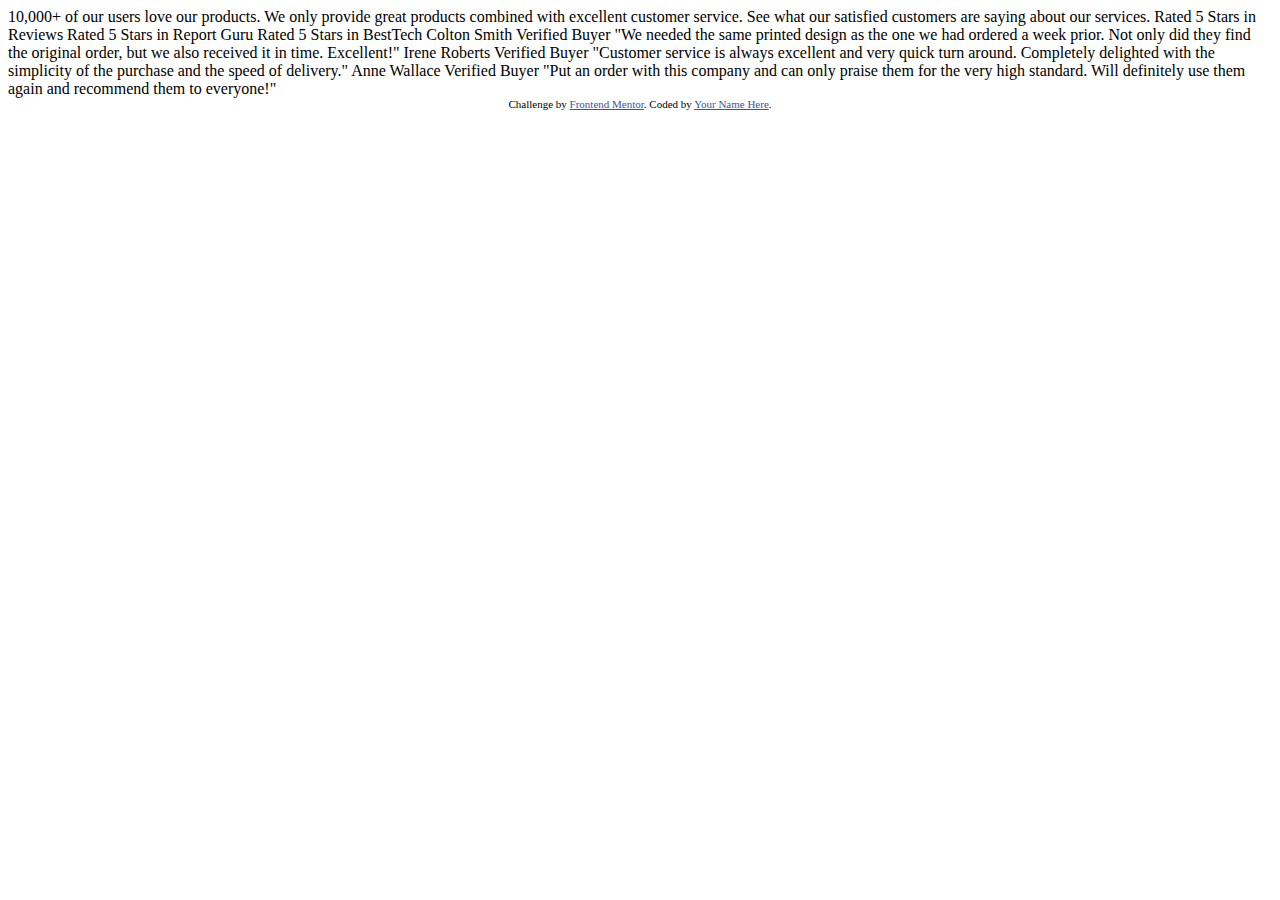
==== social-proof-section-master/index.html @ 4e76a8da "new social proof challenge, first commit" ====
<!DOCTYPE html>
<html lang="en">
  <head>
    <meta charset="UTF-8" />
    <meta name="viewport" content="width=device-width, initial-scale=1.0" />
    <!-- displays site properly based on user's device -->

    <link
      rel="icon"
      type="image/png"
      sizes="32x32"
      href="./images/favicon-32x32.png"
    />

    <title>Frontend Mentor | Social proof section</title>

    <!-- Feel free to remove these styles or customise in your own stylesheet 👍 -->
    <style>
      .attribution {
        font-size: 11px;
        text-align: center;
      }
      .attribution a {
        color: hsl(228, 45%, 44%);
      }
    </style>
  </head>
  <body>
    10,000+ of our users love our products.

    We only provide great products combined with excellent customer service.
    See what our satisfied customers are saying about our services.
    
    Rated 5 Stars in Reviews
    Rated 5 Stars in Report Guru
    Rated 5 Stars in BestTech
    
    Colton Smith 
    Verified Buyer
    "We needed the same printed design as the one we had ordered a week prior.
    Not only did they find the original order, but we also received it in time.
    Excellent!"
    
    Irene Roberts 
    Verified Buyer
    "Customer service is always excellent and very quick turn around. Completely
    delighted with the simplicity of the purchase and the speed of delivery."
    
    Anne Wallace 
    Verified Buyer
    "Put an order with this company and can only praise them for the very high
    standard. Will definitely use them again and recommend them to everyone!"

    <div class="attribution">
      Challenge by
      <a href="https://www.frontendmentor.io?ref=challenge" target="_blank"
        >Frontend Mentor</a
      >. Coded by <a href="#">Your Name Here</a>.
    </div>
  </body>
</html>
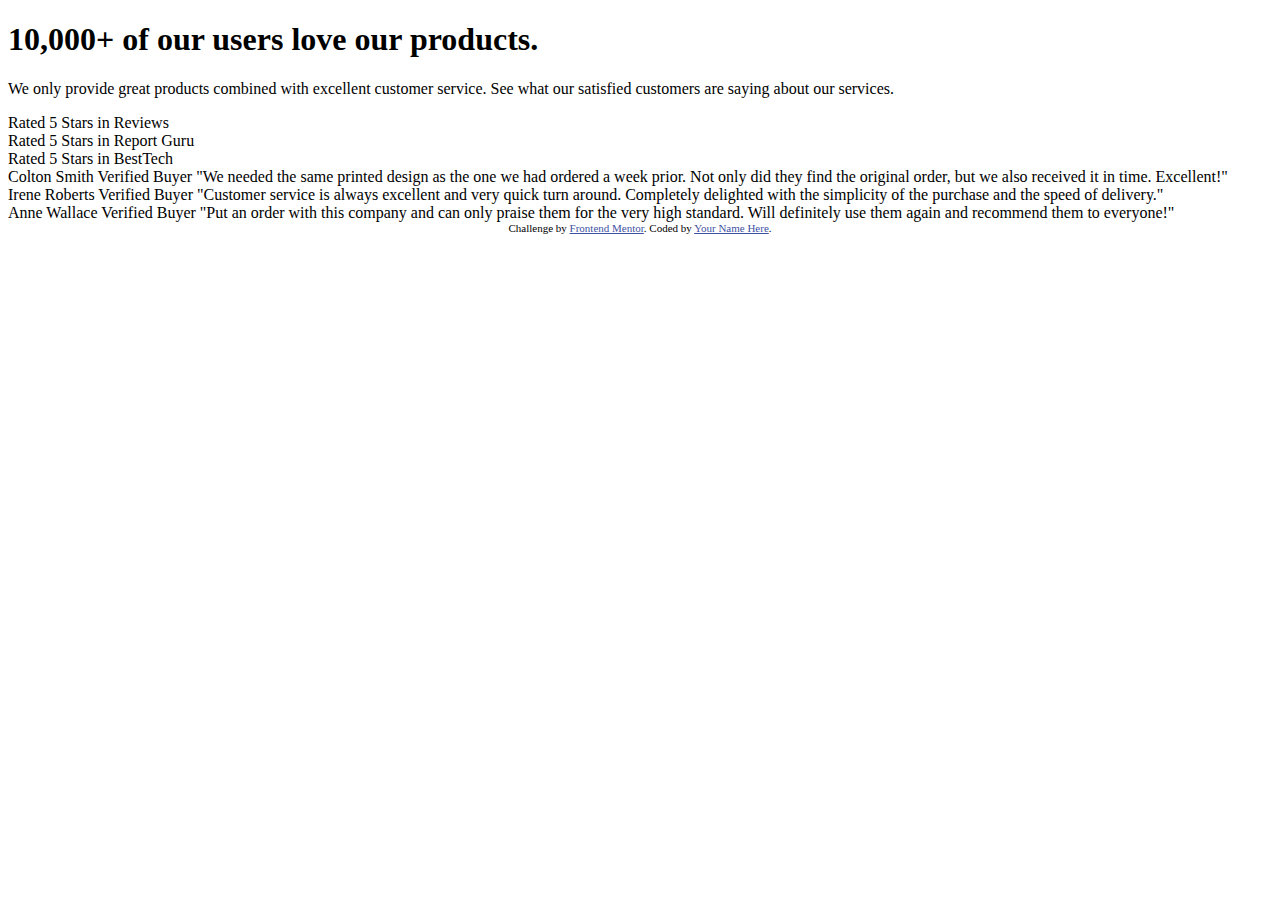
==== commit ea11fafb: "structured HTML and added text" ====
--- a/social-proof-section-master/index.html
+++ b/social-proof-section-master/index.html
@@ -26,30 +26,46 @@
     </style>
   </head>
   <body>
-    10,000+ of our users love our products.
+    <div class="wrapper">
+      <section class="info-container">
+        <h1>10,000+ of our users love our products.</h1>
 
-    We only provide great products combined with excellent customer service.
-    See what our satisfied customers are saying about our services.
-    
-    Rated 5 Stars in Reviews
-    Rated 5 Stars in Report Guru
-    Rated 5 Stars in BestTech
-    
-    Colton Smith 
-    Verified Buyer
-    "We needed the same printed design as the one we had ordered a week prior.
-    Not only did they find the original order, but we also received it in time.
-    Excellent!"
-    
-    Irene Roberts 
-    Verified Buyer
-    "Customer service is always excellent and very quick turn around. Completely
-    delighted with the simplicity of the purchase and the speed of delivery."
-    
-    Anne Wallace 
-    Verified Buyer
-    "Put an order with this company and can only praise them for the very high
-    standard. Will definitely use them again and recommend them to everyone!"
+        <p>We only provide great products combined with excellent customer service.
+          See what our satisfied customers are saying about our services.</p>
+      </section>
+      <section class="rating-container">
+        <div class="rating-review">
+          Rated 5 Stars in Reviews
+        </div>
+        <div class="rating-report">
+          Rated 5 Stars in Report Guru
+        </div>
+        <div class="rating-tech">
+          Rated 5 Stars in BestTech
+        </div>
+      </section>
+      <section class="customer-wraper">
+        <div class="cus1-container">
+          Colton Smith 
+          Verified Buyer
+          "We needed the same printed design as the one we had ordered a week prior.
+          Not only did they find the original order, but we also received it in time.
+          Excellent!"
+        </div>
+        <div class="cus2-container">
+          Irene Roberts 
+          Verified Buyer
+          "Customer service is always excellent and very quick turn around. Completely
+          delighted with the simplicity of the purchase and the speed of delivery."
+        </div>
+        <div class="cus3-container">
+          Anne Wallace 
+          Verified Buyer
+          "Put an order with this company and can only praise them for the very high
+          standard. Will definitely use them again and recommend them to everyone!"
+        </div>
+      </section>
+    </div>
 
     <div class="attribution">
       Challenge by
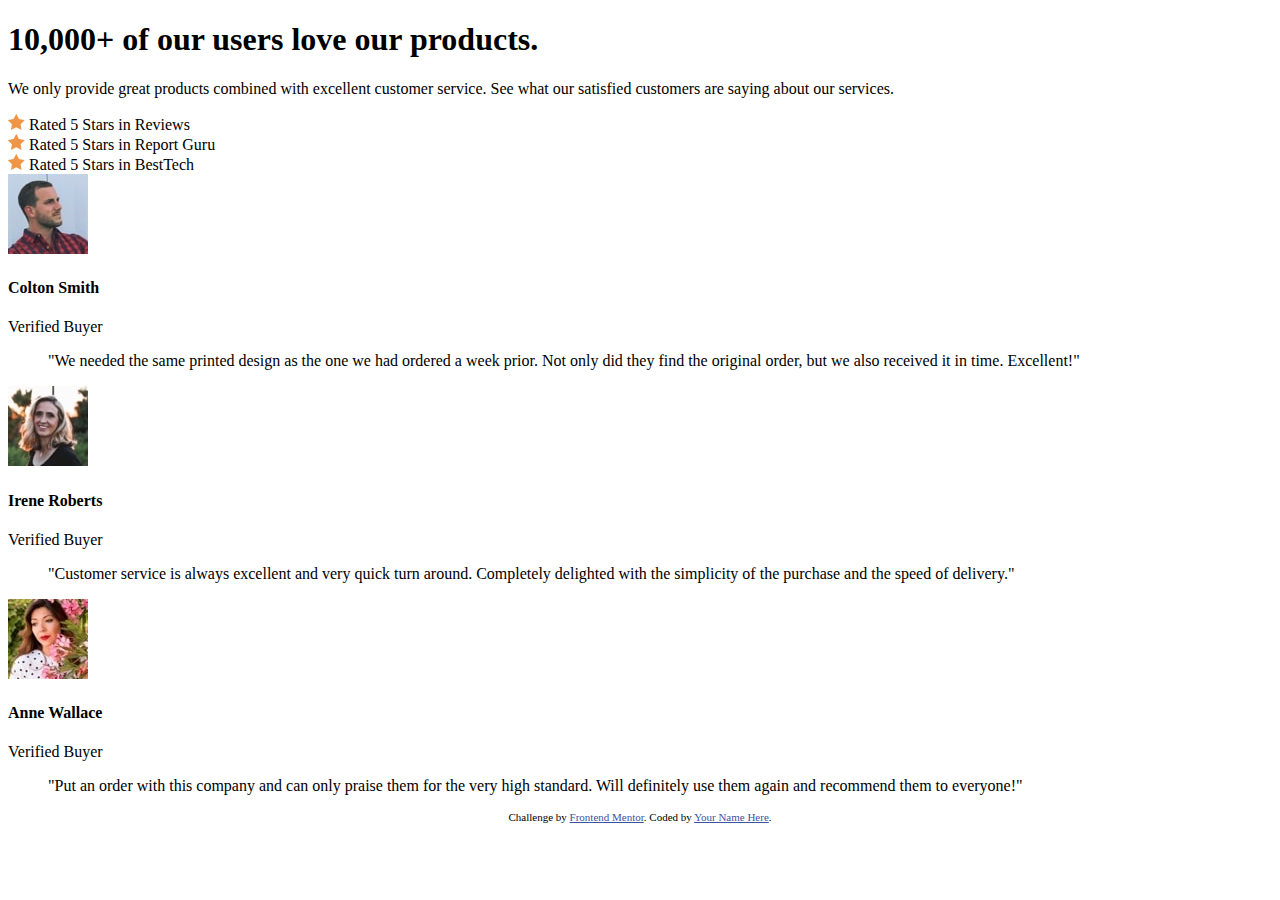
==== commit 46d375d6: "finished adding html content" ====
--- a/social-proof-section-master/index.html
+++ b/social-proof-section-master/index.html
@@ -35,34 +35,47 @@
       </section>
       <section class="rating-container">
         <div class="rating-review">
+          <img src="./images/icon-star.svg" alt="stars">
           Rated 5 Stars in Reviews
         </div>
         <div class="rating-report">
+          <img src="./images/icon-star.svg" alt="stars">
           Rated 5 Stars in Report Guru
         </div>
         <div class="rating-tech">
+          <img src="./images/icon-star.svg" alt="stars">
           Rated 5 Stars in BestTech
         </div>
       </section>
       <section class="customer-wraper">
         <div class="cus1-container">
-          Colton Smith 
-          Verified Buyer
-          "We needed the same printed design as the one we had ordered a week prior.
-          Not only did they find the original order, but we also received it in time.
-          Excellent!"
+          <img src="./images/image-colton.jpg" alt="colton-img">
+          <h4 class="customer-name">Colton Smith </h4>
+          <aside class="verify">Verified Buyer</aside>
+          <blockquote class="customer-quote">
+            "We needed the same printed design as the one we had ordered a week prior.
+            Not only did they find the original order, but we also received it in time.
+            Excellent!"
+          </blockquote>
         </div>
         <div class="cus2-container">
-          Irene Roberts 
-          Verified Buyer
-          "Customer service is always excellent and very quick turn around. Completely
-          delighted with the simplicity of the purchase and the speed of delivery."
+          <img src="./images/image-irene.jpg" alt="irene-img">
+          <h4 class="customer-name">Irene Roberts</h4> 
+          <aside class="verify">Verified Buyer</aside>
+          <blockquote class="customer-quote">
+            "Customer service is always excellent and very quick turn around. Completely
+            delighted with the simplicity of the purchase and the speed of delivery."
+          </blockquote>
+          
         </div>
         <div class="cus3-container">
-          Anne Wallace 
-          Verified Buyer
-          "Put an order with this company and can only praise them for the very high
-          standard. Will definitely use them again and recommend them to everyone!"
+          <img src="images/image-anne.jpg" alt="anne-img">
+          <h4 class="customer-name">Anne Wallace </h4>
+          <aside class="verify">Verified Buyer</aside>
+          <blockquote class="customer-quote">
+            "Put an order with this company and can only praise them for the very high
+            standard. Will definitely use them again and recommend them to everyone!"
+          </blockquote>
         </div>
       </section>
     </div>
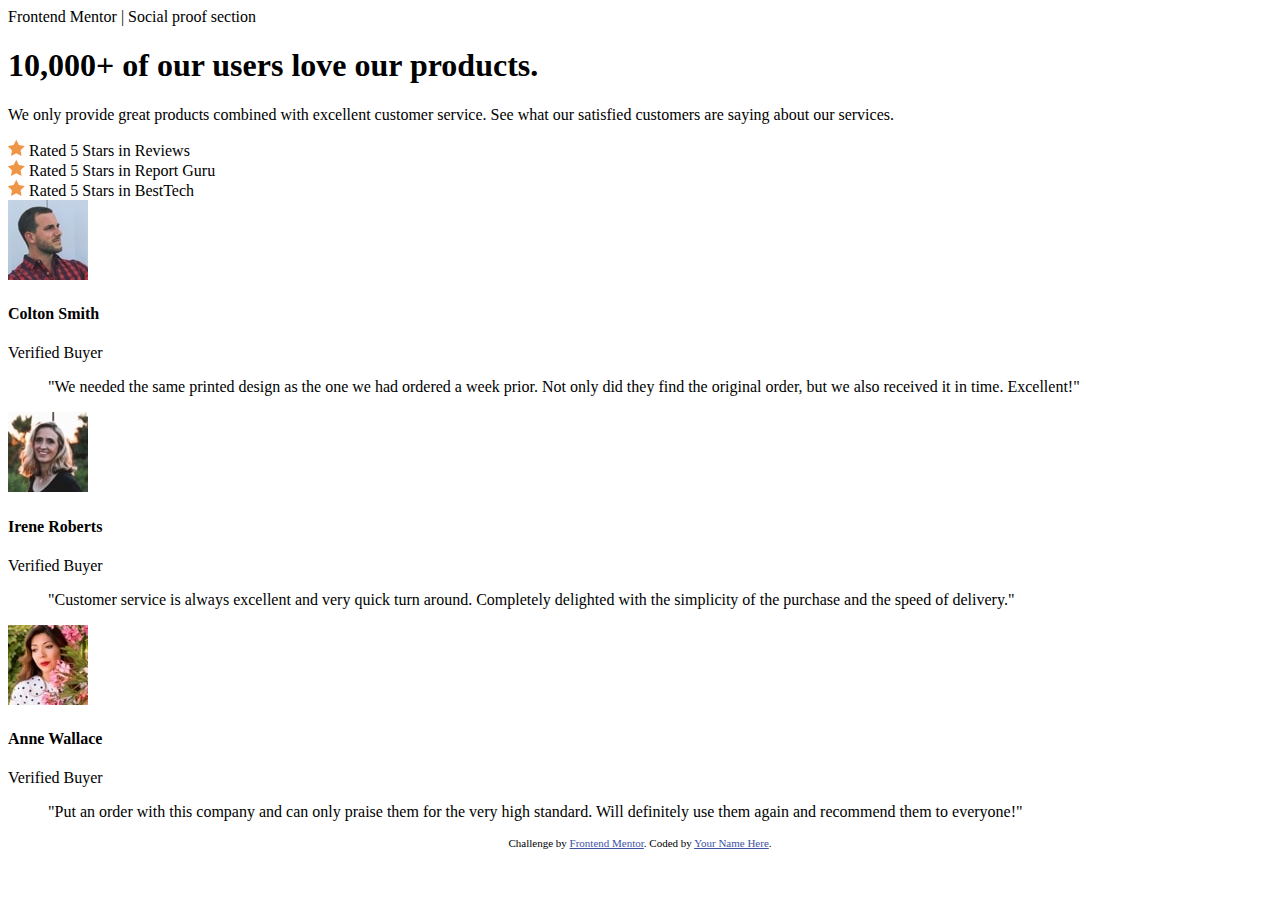
==== commit d2cdb4de: "added css file and linked it to html file" ====
--- a/social-proof-section-master/index.html
+++ b/social-proof-section-master/index.html
@@ -4,13 +4,13 @@
     <meta charset="UTF-8" />
     <meta name="viewport" content="width=device-width, initial-scale=1.0" />
     <!-- displays site properly based on user's device -->
-
     <link
       rel="icon"
       type="image/png"
       sizes="32x32"
       href="./images/favicon-32x32.png"
     />
+    <link rel="stylesheet" href="style.css"
 
     <title>Frontend Mentor | Social proof section</title>
 
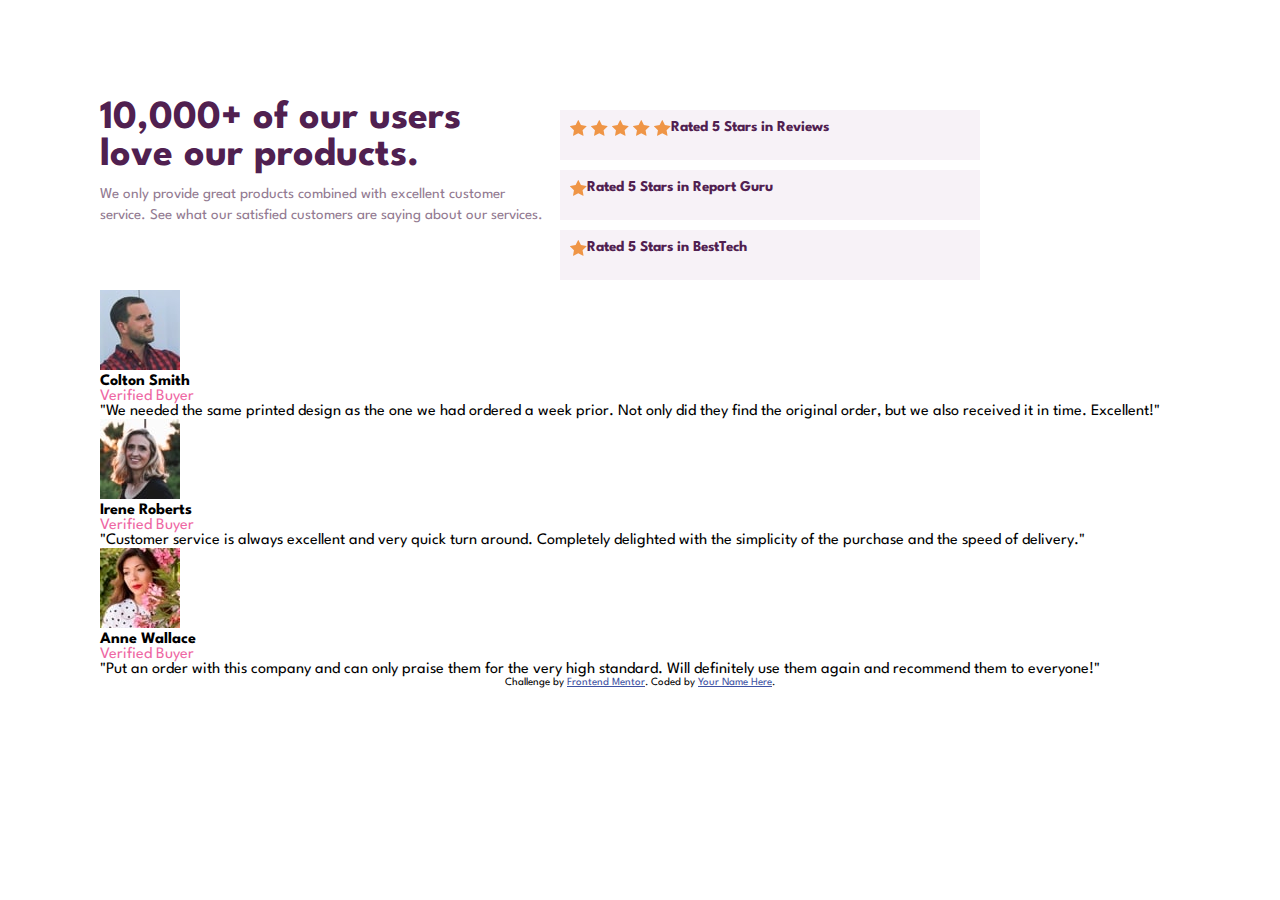
==== commit cc818b12: "began styling page" ====
--- a/social-proof-section-master/index.html
+++ b/social-proof-section-master/index.html
@@ -10,7 +10,10 @@
       sizes="32x32"
       href="./images/favicon-32x32.png"
     />
-    <link rel="stylesheet" href="style.css"
+    <link rel="stylesheet" href="style.css">
+    <link rel="preconnect" href="https://fonts.googleapis.com">
+    <link rel="preconnect" href="https://fonts.gstatic.com" crossorigin>
+    <link href="https://fonts.googleapis.com/css2?family=Spartan:wght@400;500;700&display=swap" rel="stylesheet">
 
     <title>Frontend Mentor | Social proof section</title>
 
@@ -27,24 +30,38 @@
   </head>
   <body>
     <div class="wrapper">
-      <section class="info-container">
-        <h1>10,000+ of our users love our products.</h1>
-
-        <p>We only provide great products combined with excellent customer service.
-          See what our satisfied customers are saying about our services.</p>
-      </section>
+      <div class="info-container">
+        <section class="heading-container">
+          <h1 id="heading">10,000+ of our users love our products.</h1>
+        </section>
+        <p>
+          We only provide great products combined with excellent customer service.
+          See what our satisfied customers are saying about our services.
+        </p>
+      </div>
       <section class="rating-container">
         <div class="rating-review">
-          <img src="./images/icon-star.svg" alt="stars">
-          Rated 5 Stars in Reviews
+          <div class="star-img">
+            <img src="./images/icon-star.svg" alt="stars">
+            <img src="./images/icon-star.svg" alt="stars">
+            <img src="./images/icon-star.svg" alt="stars">
+            <img src="./images/icon-star.svg" alt="stars">
+            <img src="./images/icon-star.svg" alt="stars">
+
+          </div>
+          <h5 class="ratings">Rated 5 Stars in Reviews</h5>
         </div>
         <div class="rating-report">
-          <img src="./images/icon-star.svg" alt="stars">
-          Rated 5 Stars in Report Guru
+          <div class="star-img">
+            <img src="./images/icon-star.svg" alt="stars">
+          </div>
+          <h5 class="ratings">Rated 5 Stars in Report Guru</h5>
         </div>
         <div class="rating-tech">
-          <img src="./images/icon-star.svg" alt="stars">
-          Rated 5 Stars in BestTech
+          <div class="star-img">
+            <img src="./images/icon-star.svg" alt="stars">
+          </div>
+          <h5 class="ratings">Rated 5 Stars in BestTech</h5>
         </div>
       </section>
       <section class="customer-wraper">
--- a/social-proof-section-master/style.css
+++ b/social-proof-section-master/style.css
@@ -0,0 +1,83 @@
+* {
+    margin: 0;
+}
+
+body{
+    background-color: hsl(0, 0%, 100%);
+    padding: 100px;
+    font-family: 'Spartan', sans-serif;
+}
+
+p{
+    color: hsl(303, 10%, 53%);
+    font-size: 15px;
+    line-height: 21px;
+    padding-top: 10px;
+    width: 450px;
+}
+
+#heading{
+    color: hsl(300, 43%, 22%);
+    font-weight: 700;
+    font-size: 40px;
+}
+
+.wrapper{
+    display: flex;
+    flex-wrap: wrap;
+}
+
+.heading-container{
+    width: 400px;
+}
+
+.info-container{
+    width: 450px;
+}
+
+.rating-container{
+    width: 500px;
+}
+
+.star-img{
+    height: 10px;
+}
+
+.rating-review{
+    width: 400px;
+    background-color: hsl(300, 24%, 96%);
+    height: 30px;
+    padding: 10px;
+    display: flex;
+    flex-direction: row;
+    margin: 10px;
+}
+
+.rating-report{
+    width: 400px;
+    background-color: hsl(300, 24%, 96%);
+    height: 30px;
+    padding: 10px;
+    display: flex;
+    flex-direction: row;
+    margin: 10px;
+}
+
+.rating-tech{
+    width: 400px;
+    background-color: hsl(300, 24%, 96%);
+    height: 30px;
+    padding: 10px;
+    display: flex;
+    flex-direction: row;
+    margin: 10px;
+}
+
+.verify{
+    color: hsl(333, 80%, 67%);
+}
+
+.ratings{
+    color: hsl(300, 43%, 22%);
+    font-size: 15px;
+}